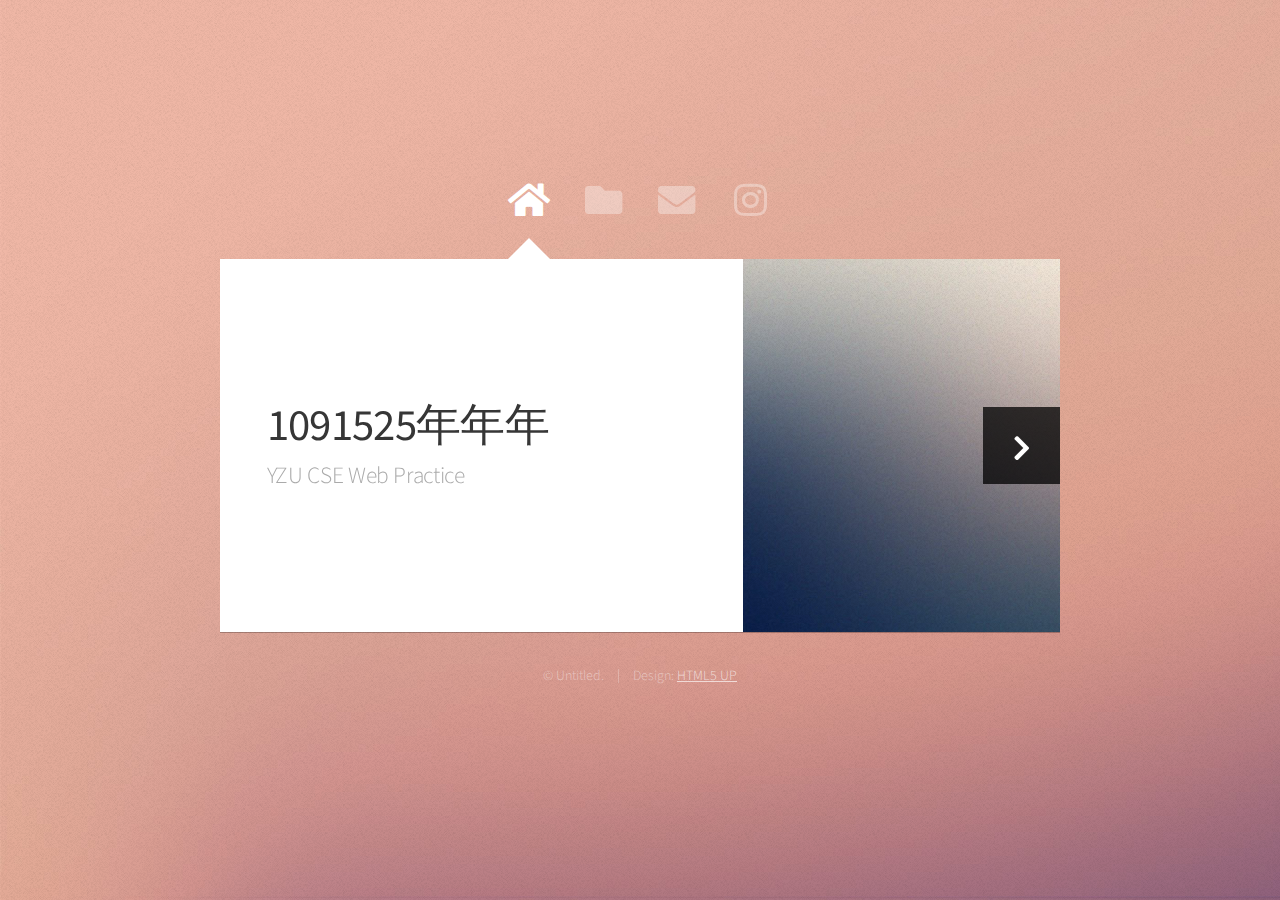
==== index.html @ 8be14896 "Second commit" ====
<!DOCTYPE HTML>
<html>
	<head>
		<title>Web Fundamentals Workshop</title>
		<meta charset="utf-8" />
		<meta name="viewport" content="width=device-width, initial-scale=1, user-scalable=no" />
		<link rel="stylesheet" href="assets/css/main.css" />
		<noscript><link rel="stylesheet" href="assets/css/noscript.css" /></noscript>
	</head>
	<body class="is-preload">

		<!-- Wrapper-->
			<div id="wrapper">

				<!-- Nav -->
					<nav id="nav">
						<a href="#" class="icon solid fa-home"><span>Home</span></a>
						<a href="#work" class="icon solid fa-folder"><span>Work</span></a>
						<a href="#contact" class="icon solid fa-envelope"><span>Contact</span></a>
						<a href="https://www.instagram.com/" class="icon brands fa-instagram"><span>Twitter</span></a>
					</nav>

				<!-- Main -->
					<div id="main">

						<!-- Me -->
							<article id="home" class="panel intro">
								<header>
									<h1>1091525年年年</h1>
									<p>YZU CSE Web Practice</p>
								</header>
								<a href="#work" class="jumplink pic">
									<span class="arrow icon solid fa-chevron-right"><span>See my work</span></span>
									<img src="images/me.jpg" alt="" />
								</a>
							</article>

						<!-- Work -->
							<article id="work" class="panel">
								<header>
									<h2>Work</h2>
								</header>
								<p>
									我的作品集
								</p>
								<section>
									<div class="row">
										<div class="col-4 col-6-medium col-12-small">
											<a target = "_blank" href="project1/index.html" class="image fit"><img src="images/Lab1.jpg" alt=""></a>
										</div>
										<div class="col-4 col-6-medium col-12-small">
											<a target = "_blank" href="project2/index.html" class="image fit"><img src="images/Lab2.png" alt=""></a>
										</div>
										<div class="col-4 col-6-medium col-12-small">
											<a target = "_blank" href="project3/index.html" class="image fit"><img src="images/Lab3.png" alt=""></a>
										</div>
										<div class="col-4 col-6-medium col-12-small">
											<a target = "_blank" href="project4/index.html" class="image fit"><img src="images/Lab4.png" alt=""></a>
										</div>
										<div class="col-4 col-6-medium col-12-small">
											<a target = "_blank" href="project5/index.html" class="image fit"><img src="images/Lab5.jpg" alt=""></a>
										</div>
										<div class="col-4 col-6-medium col-12-small">
											<a target = "_blank" href="#" class="image fit"><img src="images/pic06.jpg" alt=""></a>
										</div>
										<div class="col-4 col-6-medium col-12-small">
											<a target = "_blank" href="#" class="image fit"><img src="images/pic07.jpg" alt=""></a>
										</div>
										<div class="col-4 col-6-medium col-12-small">
											<a target = "_blank" href="#" class="image fit"><img src="images/pic08.jpg" alt=""></a>
										</div>
										<div class="col-4 col-6-medium col-12-small">
											<a target = "_blank" href="#" class="image fit"><img src="images/pic09.jpg" alt=""></a>
										</div>
										<div class="col-4 col-6-medium col-12-small">
											<a target = "_blank" href="#" class="image fit"><img src="images/pic10.jpg" alt=""></a>
										</div>
										<div class="col-4 col-6-medium col-12-small">
											<a target = "_blank" href="#" class="image fit"><img src="images/pic11.jpg" alt=""></a>
										</div>
										<div class="col-4 col-6-medium col-12-small">
											<a target = "_blank" href="#" class="image fit"><img src="images/pic12.jpg" alt=""></a>
										</div>
									</div>
								</section>
							</article>

						<!-- Contact -->
							<article id="contact" class="panel">
								<header>
									<h2>Contact Me</h2>
								</header>
								<form action="#" method="post">
									<div>
										<div class="row">
											<div class="col-6 col-12-medium">
												<input type="text" name="name" placeholder="Name" />
											</div>
											<div class="col-6 col-12-medium">
												<input type="text" name="email" placeholder="Email" />
											</div>
											<div class="col-12">
												<input type="text" name="subject" placeholder="Subject" />
											</div>
											<div class="col-12">
												<textarea name="message" placeholder="Message" rows="6"></textarea>
											</div>
											<div class="col-12">
												<input type="submit" value="Send Message" />
											</div>
										</div>
									</div>
								</form>
							</article>

					</div>

				<!-- Footer -->
					<div id="footer">
						<ul class="copyright">
							<li>&copy; Untitled.</li><li>Design: <a href="http://html5up.net">HTML5 UP</a></li>
						</ul>
					</div>

			</div>

		<!-- Scripts -->
			<script src="assets/js/jquery.min.js"></script>
			<script src="assets/js/browser.min.js"></script>
			<script src="assets/js/breakpoints.min.js"></script>
			<script src="assets/js/util.js"></script>
			<script src="assets/js/main.js"></script>

	</body>
</html>
---- assets/css/main.css ----
@import url("https://fonts.googleapis.com/css?family=Source+Sans+Pro:300,400,300italic,400italic");
@import url("fontawesome-all.min.css");

html, body, div, span, applet, object,
iframe, h1, h2, h3, h4, h5, h6, p, blockquote,
pre, a, abbr, acronym, address, big, cite,
code, del, dfn, em, img, ins, kbd, q, s, samp,
small, strike, strong, sub, sup, tt, var, b,
u, i, center, dl, dt, dd, ol, ul, li, fieldset,
form, label, legend, table, caption, tbody,
tfoot, thead, tr, th, td, article, aside,
canvas, details, embed, figure, figcaption,
footer, header, hgroup, menu, nav, output, ruby,
section, summary, time, mark, audio, video {
	margin: 0;
	padding: 0;
	border: 0;
	font-size: 100%;
	font: inherit;
	vertical-align: baseline;}

article, aside, details, figcaption, figure,
footer, header, hgroup, menu, nav, section {
	display: block;}

body {
	line-height: 1;
}

ol, ul {
	list-style: none;
}

blockquote, q {
	quotes: none;
}

	blockquote:before, blockquote:after, q:before, q:after {
		content: '';
		content: none;
	}

table {
	border-collapse: collapse;
	border-spacing: 0;
}

body {
	-webkit-text-size-adjust: none;
}

mark {
	background-color: transparent;
	color: inherit;
}

input::-moz-focus-inner {
	border: 0;
	padding: 0;
}

input, select, textarea {
	-moz-appearance: none;
	-webkit-appearance: none;
	-ms-appearance: none;
	appearance: none;
}

/* Row */

	.row {
		display: flex;
		flex-wrap: wrap;
		box-sizing: border-box;
		align-items: stretch;
	}

		.row > * {
			box-sizing: border-box;
		}

		.row.gtr-uniform > * > :last-child {
			margin-bottom: 0;
		}

		.row.aln-left {
			justify-content: flex-start;
		}

		.row.aln-center {
			justify-content: center;
		}

		.row.aln-right {
			justify-content: flex-end;
		}

		.row.aln-top {
			align-items: flex-start;
		}

		.row.aln-middle {
			align-items: center;
		}

		.row.aln-bottom {
			align-items: flex-end;
		}

		.row > .imp {
			order: -1;
		}

		.row > .col-1 {
			width: 8.33333%;
		}

		.row > .off-1 {
			margin-left: 8.33333%;
		}

		.row > .col-2 {
			width: 16.66667%;
		}

		.row > .off-2 {
			margin-left: 16.66667%;
		}

		.row > .col-3 {
			width: 25%;
		}

		.row > .off-3 {
			margin-left: 25%;
		}

		.row > .col-4 {
			width: 33.33333%;
		}

		.row > .off-4 {
			margin-left: 33.33333%;
		}

		.row > .col-5 {
			width: 41.66667%;
		}

		.row > .off-5 {
			margin-left: 41.66667%;
		}

		.row > .col-6 {
			width: 50%;
		}

		.row > .off-6 {
			margin-left: 50%;
		}

		.row > .col-7 {
			width: 58.33333%;
		}

		.row > .off-7 {
			margin-left: 58.33333%;
		}

		.row > .col-8 {
			width: 66.66667%;
		}

		.row > .off-8 {
			margin-left: 66.66667%;
		}

		.row > .col-9 {
			width: 75%;
		}

		.row > .off-9 {
			margin-left: 75%;
		}

		.row > .col-10 {
			width: 83.33333%;
		}

		.row > .off-10 {
			margin-left: 83.33333%;
		}

		.row > .col-11 {
			width: 91.66667%;
		}

		.row > .off-11 {
			margin-left: 91.66667%;
		}

		.row > .col-12 {
			width: 100%;
		}

		.row > .off-12 {
			margin-left: 100%;
		}

		.row.gtr-0 {
			margin-top: 0em;
			margin-left: 0em;
		}

			.row.gtr-0 > * {
				padding: 0em 0 0 0em;
			}

			.row.gtr-0.gtr-uniform {
				margin-top: 0em;
			}

				.row.gtr-0.gtr-uniform > * {
					padding-top: 0em;
				}

		.row.gtr-25 {
			margin-top: -0.3125em;
			margin-left: -0.3125em;
		}

			.row.gtr-25 > * {
				padding: 0.3125em 0 0 0.3125em;
			}

			.row.gtr-25.gtr-uniform {
				margin-top: -0.3125em;
			}

				.row.gtr-25.gtr-uniform > * {
					padding-top: 0.3125em;
				}

		.row.gtr-50 {
			margin-top: -0.625em;
			margin-left: -0.625em;
		}

			.row.gtr-50 > * {
				padding: 0.625em 0 0 0.625em;
			}

			.row.gtr-50.gtr-uniform {
				margin-top: -0.625em;
			}

				.row.gtr-50.gtr-uniform > * {
					padding-top: 0.625em;
				}

		.row {
			margin-top: -1.25em;
			margin-left: -1.25em;
		}

			.row > * {
				padding: 1.25em 0 0 1.25em;
			}

			.row.gtr-uniform {
				margin-top: -1.25em;
			}

				.row.gtr-uniform > * {
					padding-top: 1.25em;
				}

		.row.gtr-150 {
			margin-top: -1.875em;
			margin-left: -1.875em;
		}

			.row.gtr-150 > * {
				padding: 1.875em 0 0 1.875em;
			}

			.row.gtr-150.gtr-uniform {
				margin-top: -1.875em;
			}

				.row.gtr-150.gtr-uniform > * {
					padding-top: 1.875em;
				}

		.row.gtr-200 {
			margin-top: -2.5em;
			margin-left: -2.5em;
		}

			.row.gtr-200 > * {
				padding: 2.5em 0 0 2.5em;
			}

			.row.gtr-200.gtr-uniform {
				margin-top: -2.5em;
			}

				.row.gtr-200.gtr-uniform > * {
					padding-top: 2.5em;
				}

		@media screen and (max-width: 1680px) {

			.row {
				display: flex;
				flex-wrap: wrap;
				box-sizing: border-box;
				align-items: stretch;
			}

				.row > * {
					box-sizing: border-box;
				}

				.row.gtr-uniform > * > :last-child {
					margin-bottom: 0;
				}

				.row.aln-left {
					justify-content: flex-start;
				}

				.row.aln-center {
					justify-content: center;
				}

				.row.aln-right {
					justify-content: flex-end;
				}

				.row.aln-top {
					align-items: flex-start;
				}

				.row.aln-middle {
					align-items: center;
				}

				.row.aln-bottom {
					align-items: flex-end;
				}

				.row > .imp-xlarge {
					order: -1;
				}

				.row > .col-1-xlarge {
					width: 8.33333%;
				}

				.row > .off-1-xlarge {
					margin-left: 8.33333%;
				}

				.row > .col-2-xlarge {
					width: 16.66667%;
				}

				.row > .off-2-xlarge {
					margin-left: 16.66667%;
				}

				.row > .col-3-xlarge {
					width: 25%;
				}

				.row > .off-3-xlarge {
					margin-left: 25%;
				}

				.row > .col-4-xlarge {
					width: 33.33333%;
				}

				.row > .off-4-xlarge {
					margin-left: 33.33333%;
				}

				.row > .col-5-xlarge {
					width: 41.66667%;
				}

				.row > .off-5-xlarge {
					margin-left: 41.66667%;
				}

				.row > .col-6-xlarge {
					width: 50%;
				}

				.row > .off-6-xlarge {
					margin-left: 50%;
				}

				.row > .col-7-xlarge {
					width: 58.33333%;
				}

				.row > .off-7-xlarge {
					margin-left: 58.33333%;
				}

				.row > .col-8-xlarge {
					width: 66.66667%;
				}

				.row > .off-8-xlarge {
					margin-left: 66.66667%;
				}

				.row > .col-9-xlarge {
					width: 75%;
				}

				.row > .off-9-xlarge {
					margin-left: 75%;
				}

				.row > .col-10-xlarge {
					width: 83.33333%;
				}

				.row > .off-10-xlarge {
					margin-left: 83.33333%;
				}

				.row > .col-11-xlarge {
					width: 91.66667%;
				}

				.row > .off-11-xlarge {
					margin-left: 91.66667%;
				}

				.row > .col-12-xlarge {
					width: 100%;
				}

				.row > .off-12-xlarge {
					margin-left: 100%;
				}

				.row.gtr-0 {
					margin-top: 0em;
					margin-left: 0em;
				}

					.row.gtr-0 > * {
						padding: 0em 0 0 0em;
					}

					.row.gtr-0.gtr-uniform {
						margin-top: 0em;
					}

						.row.gtr-0.gtr-uniform > * {
							padding-top: 0em;
						}

				.row.gtr-25 {
					margin-top: -0.3125em;
					margin-left: -0.3125em;
				}

					.row.gtr-25 > * {
						padding: 0.3125em 0 0 0.3125em;
					}

					.row.gtr-25.gtr-uniform {
						margin-top: -0.3125em;
					}

						.row.gtr-25.gtr-uniform > * {
							padding-top: 0.3125em;
						}

				.row.gtr-50 {
					margin-top: -0.625em;
					margin-left: -0.625em;
				}

					.row.gtr-50 > * {
						padding: 0.625em 0 0 0.625em;
					}

					.row.gtr-50.gtr-uniform {
						margin-top: -0.625em;
					}

						.row.gtr-50.gtr-uniform > * {
							padding-top: 0.625em;
						}

				.row {
					margin-top: -1.25em;
					margin-left: -1.25em;
				}

					.row > * {
						padding: 1.25em 0 0 1.25em;
					}

					.row.gtr-uniform {
						margin-top: -1.25em;
					}

						.row.gtr-uniform > * {
							padding-top: 1.25em;
						}

				.row.gtr-150 {
					margin-top: -1.875em;
					margin-left: -1.875em;
				}

					.row.gtr-150 > * {
						padding: 1.875em 0 0 1.875em;
					}

					.row.gtr-150.gtr-uniform {
						margin-top: -1.875em;
					}

						.row.gtr-150.gtr-uniform > * {
							padding-top: 1.875em;
						}

				.row.gtr-200 {
					margin-top: -2.5em;
					margin-left: -2.5em;
				}

					.row.gtr-200 > * {
						padding: 2.5em 0 0 2.5em;
					}

					.row.gtr-200.gtr-uniform {
						margin-top: -2.5em;
					}

						.row.gtr-200.gtr-uniform > * {
							padding-top: 2.5em;
						}

		}

		@media screen and (max-width: 1280px) {

			.row {
				display: flex;
				flex-wrap: wrap;
				box-sizing: border-box;
				align-items: stretch;
			}

				.row > * {
					box-sizing: border-box;
				}

				.row.gtr-uniform > * > :last-child {
					margin-bottom: 0;
				}

				.row.aln-left {
					justify-content: flex-start;
				}

				.row.aln-center {
					justify-content: center;
				}

				.row.aln-right {
					justify-content: flex-end;
				}

				.row.aln-top {
					align-items: flex-start;
				}

				.row.aln-middle {
					align-items: center;
				}

				.row.aln-bottom {
					align-items: flex-end;
				}

				.row > .imp-large {
					order: -1;
				}

				.row > .col-1-large {
					width: 8.33333%;
				}

				.row > .off-1-large {
					margin-left: 8.33333%;
				}

				.row > .col-2-large {
					width: 16.66667%;
				}

				.row > .off-2-large {
					margin-left: 16.66667%;
				}

				.row > .col-3-large {
					width: 25%;
				}

				.row > .off-3-large {
					margin-left: 25%;
				}

				.row > .col-4-large {
					width: 33.33333%;
				}

				.row > .off-4-large {
					margin-left: 33.33333%;
				}

				.row > .col-5-large {
					width: 41.66667%;
				}

				.row > .off-5-large {
					margin-left: 41.66667%;
				}

				.row > .col-6-large {
					width: 50%;
				}

				.row > .off-6-large {
					margin-left: 50%;
				}

				.row > .col-7-large {
					width: 58.33333%;
				}

				.row > .off-7-large {
					margin-left: 58.33333%;
				}

				.row > .col-8-large {
					width: 66.66667%;
				}

				.row > .off-8-large {
					margin-left: 66.66667%;
				}

				.row > .col-9-large {
					width: 75%;
				}

				.row > .off-9-large {
					margin-left: 75%;
				}

				.row > .col-10-large {
					width: 83.33333%;
				}

				.row > .off-10-large {
					margin-left: 83.33333%;
				}

				.row > .col-11-large {
					width: 91.66667%;
				}

				.row > .off-11-large {
					margin-left: 91.66667%;
				}

				.row > .col-12-large {
					width: 100%;
				}

				.row > .off-12-large {
					margin-left: 100%;
				}

				.row.gtr-0 {
					margin-top: 0em;
					margin-left: 0em;
				}

					.row.gtr-0 > * {
						padding: 0em 0 0 0em;
					}

					.row.gtr-0.gtr-uniform {
						margin-top: 0em;
					}

						.row.gtr-0.gtr-uniform > * {
							padding-top: 0em;
						}

				.row.gtr-25 {
					margin-top: -0.3125em;
					margin-left: -0.3125em;
				}

					.row.gtr-25 > * {
						padding: 0.3125em 0 0 0.3125em;
					}

					.row.gtr-25.gtr-uniform {
						margin-top: -0.3125em;
					}

						.row.gtr-25.gtr-uniform > * {
							padding-top: 0.3125em;
						}

				.row.gtr-50 {
					margin-top: -0.625em;
					margin-left: -0.625em;
				}

					.row.gtr-50 > * {
						padding: 0.625em 0 0 0.625em;
					}

					.row.gtr-50.gtr-uniform {
						margin-top: -0.625em;
					}

						.row.gtr-50.gtr-uniform > * {
							padding-top: 0.625em;
						}

				.row {
					margin-top: -1.25em;
					margin-left: -1.25em;
				}

					.row > * {
						padding: 1.25em 0 0 1.25em;
					}

					.row.gtr-uniform {
						margin-top: -1.25em;
					}

						.row.gtr-uniform > * {
							padding-top: 1.25em;
						}

				.row.gtr-150 {
					margin-top: -1.875em;
					margin-left: -1.875em;
				}

					.row.gtr-150 > * {
						padding: 1.875em 0 0 1.875em;
					}

					.row.gtr-150.gtr-uniform {
						margin-top: -1.875em;
					}

						.row.gtr-150.gtr-uniform > * {
							padding-top: 1.875em;
						}

				.row.gtr-200 {
					margin-top: -2.5em;
					margin-left: -2.5em;
				}

					.row.gtr-200 > * {
						padding: 2.5em 0 0 2.5em;
					}

					.row.gtr-200.gtr-uniform {
						margin-top: -2.5em;
					}

						.row.gtr-200.gtr-uniform > * {
							padding-top: 2.5em;
						}

		}

		@media screen and (max-width: 980px) {

			.row {
				display: flex;
				flex-wrap: wrap;
				box-sizing: border-box;
				align-items: stretch;
			}

				.row > * {
					box-sizing: border-box;
				}

				.row.gtr-uniform > * > :last-child {
					margin-bottom: 0;
				}

				.row.aln-left {
					justify-content: flex-start;
				}

				.row.aln-center {
					justify-content: center;
				}

				.row.aln-right {
					justify-content: flex-end;
				}

				.row.aln-top {
					align-items: flex-start;
				}

				.row.aln-middle {
					align-items: center;
				}

				.row.aln-bottom {
					align-items: flex-end;
				}

				.row > .imp-medium {
					order: -1;
				}

				.row > .col-1-medium {
					width: 8.33333%;
				}

				.row > .off-1-medium {
					margin-left: 8.33333%;
				}

				.row > .col-2-medium {
					width: 16.66667%;
				}

				.row > .off-2-medium {
					margin-left: 16.66667%;
				}

				.row > .col-3-medium {
					width: 25%;
				}

				.row > .off-3-medium {
					margin-left: 25%;
				}

				.row > .col-4-medium {
					width: 33.33333%;
				}

				.row > .off-4-medium {
					margin-left: 33.33333%;
				}

				.row > .col-5-medium {
					width: 41.66667%;
				}

				.row > .off-5-medium {
					margin-left: 41.66667%;
				}

				.row > .col-6-medium {
					width: 50%;
				}

				.row > .off-6-medium {
					margin-left: 50%;
				}

				.row > .col-7-medium {
					width: 58.33333%;
				}

				.row > .off-7-medium {
					margin-left: 58.33333%;
				}

				.row > .col-8-medium {
					width: 66.66667%;
				}

				.row > .off-8-medium {
					margin-left: 66.66667%;
				}

				.row > .col-9-medium {
					width: 75%;
				}

				.row > .off-9-medium {
					margin-left: 75%;
				}

				.row > .col-10-medium {
					width: 83.33333%;
				}

				.row > .off-10-medium {
					margin-left: 83.33333%;
				}

				.row > .col-11-medium {
					width: 91.66667%;
				}

				.row > .off-11-medium {
					margin-left: 91.66667%;
				}

				.row > .col-12-medium {
					width: 100%;
				}

				.row > .off-12-medium {
					margin-left: 100%;
				}

				.row.gtr-0 {
					margin-top: 0em;
					margin-left: 0em;
				}

					.row.gtr-0 > * {
						padding: 0em 0 0 0em;
					}

					.row.gtr-0.gtr-uniform {
						margin-top: 0em;
					}

						.row.gtr-0.gtr-uniform > * {
							padding-top: 0em;
						}

				.row.gtr-25 {
					margin-top: -0.3125em;
					margin-left: -0.3125em;
				}

					.row.gtr-25 > * {
						padding: 0.3125em 0 0 0.3125em;
					}

					.row.gtr-25.gtr-uniform {
						margin-top: -0.3125em;
					}

						.row.gtr-25.gtr-uniform > * {
							padding-top: 0.3125em;
						}

				.row.gtr-50 {
					margin-top: -0.625em;
					margin-left: -0.625em;
				}

					.row.gtr-50 > * {
						padding: 0.625em 0 0 0.625em;
					}

					.row.gtr-50.gtr-uniform {
						margin-top: -0.625em;
					}

						.row.gtr-50.gtr-uniform > * {
							padding-top: 0.625em;
						}

				.row {
					margin-top: -1.25em;
					margin-left: -1.25em;
				}

					.row > * {
						padding: 1.25em 0 0 1.25em;
					}

					.row.gtr-uniform {
						margin-top: -1.25em;
					}

						.row.gtr-uniform > * {
							padding-top: 1.25em;
						}

				.row.gtr-150 {
					margin-top: -1.875em;
					margin-left: -1.875em;
				}

					.row.gtr-150 > * {
						padding: 1.875em 0 0 1.875em;
					}

					.row.gtr-150.gtr-uniform {
						margin-top: -1.875em;
					}

						.row.gtr-150.gtr-uniform > * {
							padding-top: 1.875em;
						}

				.row.gtr-200 {
					margin-top: -2.5em;
					margin-left: -2.5em;
				}

					.row.gtr-200 > * {
						padding: 2.5em 0 0 2.5em;
					}

					.row.gtr-200.gtr-uniform {
						margin-top: -2.5em;
					}

						.row.gtr-200.gtr-uniform > * {
							padding-top: 2.5em;
						}

		}

		@media screen and (max-width: 736px) {

			.row {
				display: flex;
				flex-wrap: wrap;
				box-sizing: border-box;
				align-items: stretch;
			}

				.row > * {
					box-sizing: border-box;
				}

				.row.gtr-uniform > * > :last-child {
					margin-bottom: 0;
				}

				.row.aln-left {
					justify-content: flex-start;
				}

				.row.aln-center {
					justify-content: center;
				}

				.row.aln-right {
					justify-content: flex-end;
				}

				.row.aln-top {
					align-items: flex-start;
				}

				.row.aln-middle {
					align-items: center;
				}

				.row.aln-bottom {
					align-items: flex-end;
				}

				.row > .imp-small {
					order: -1;
				}

				.row > .col-1-small {
					width: 8.33333%;
				}

				.row > .off-1-small {
					margin-left: 8.33333%;
				}

				.row > .col-2-small {
					width: 16.66667%;
				}

				.row > .off-2-small {
					margin-left: 16.66667%;
				}

				.row > .col-3-small {
					width: 25%;
				}

				.row > .off-3-small {
					margin-left: 25%;
				}

				.row > .col-4-small {
					width: 33.33333%;
				}

				.row > .off-4-small {
					margin-left: 33.33333%;
				}

				.row > .col-5-small {
					width: 41.66667%;
				}

				.row > .off-5-small {
					margin-left: 41.66667%;
				}

				.row > .col-6-small {
					width: 50%;
				}

				.row > .off-6-small {
					margin-left: 50%;
				}

				.row > .col-7-small {
					width: 58.33333%;
				}

				.row > .off-7-small {
					margin-left: 58.33333%;
				}

				.row > .col-8-small {
					width: 66.66667%;
				}

				.row > .off-8-small {
					margin-left: 66.66667%;
				}

				.row > .col-9-small {
					width: 75%;
				}

				.row > .off-9-small {
					margin-left: 75%;
				}

				.row > .col-10-small {
					width: 83.33333%;
				}

				.row > .off-10-small {
					margin-left: 83.33333%;
				}

				.row > .col-11-small {
					width: 91.66667%;
				}

				.row > .off-11-small {
					margin-left: 91.66667%;
				}

				.row > .col-12-small {
					width: 100%;
				}

				.row > .off-12-small {
					margin-left: 100%;
				}

				.row.gtr-0 {
					margin-top: 0em;
					margin-left: 0em;
				}

					.row.gtr-0 > * {
						padding: 0em 0 0 0em;
					}

					.row.gtr-0.gtr-uniform {
						margin-top: 0em;
					}

						.row.gtr-0.gtr-uniform > * {
							padding-top: 0em;
						}

				.row.gtr-25 {
					margin-top: -0.3125em;
					margin-left: -0.3125em;
				}

					.row.gtr-25 > * {
						padding: 0.3125em 0 0 0.3125em;
					}

					.row.gtr-25.gtr-uniform {
						margin-top: -0.3125em;
					}

						.row.gtr-25.gtr-uniform > * {
							padding-top: 0.3125em;
						}

				.row.gtr-50 {
					margin-top: -0.625em;
					margin-left: -0.625em;
				}

					.row.gtr-50 > * {
						padding: 0.625em 0 0 0.625em;
					}

					.row.gtr-50.gtr-uniform {
						margin-top: -0.625em;
					}

						.row.gtr-50.gtr-uniform > * {
							padding-top: 0.625em;
						}

				.row {
					margin-top: -1.25em;
					margin-left: -1.25em;
				}

					.row > * {
						padding: 1.25em 0 0 1.25em;
					}

					.row.gtr-uniform {
						margin-top: -1.25em;
					}

						.row.gtr-uniform > * {
							padding-top: 1.25em;
						}

				.row.gtr-150 {
					margin-top: -1.875em;
					margin-left: -1.875em;
				}

					.row.gtr-150 > * {
						padding: 1.875em 0 0 1.875em;
					}

					.row.gtr-150.gtr-uniform {
						margin-top: -1.875em;
					}

						.row.gtr-150.gtr-uniform > * {
							padding-top: 1.875em;
						}

				.row.gtr-200 {
					margin-top: -2.5em;
					margin-left: -2.5em;
				}

					.row.gtr-200 > * {
						padding: 2.5em 0 0 2.5em;
					}

					.row.gtr-200.gtr-uniform {
						margin-top: -2.5em;
					}

						.row.gtr-200.gtr-uniform > * {
							padding-top: 2.5em;
						}

		}

/* Basic */

	html {
		box-sizing: border-box;
	}

	*, *:before, *:after {
		box-sizing: inherit;
	}

	body {
		background-image: url("images/overlay.png"), url("images/bg.jpg");
		background-repeat: repeat, no-repeat;
		background-size: auto, 100% 100%;
		background-attachment: fixed;
		overflow-y: scroll;
	}

		body.is-preload *, body.is-preload *:before, body.is-preload *:after {
			-moz-animation: none !important;
			-webkit-animation: none !important;
			-ms-animation: none !important;
			animation: none !important;
			-moz-transition: none !important;
			-webkit-transition: none !important;
			-ms-transition: none !important;
			transition: none !important;
		}

	body, input, textarea, select {
		font-family: 'Source Sans Pro', sans-serif;
		font-weight: 300;
		color: #777777;
		font-size: 20pt;
		line-height: 1.75em;
	}

		@media screen and (max-width: 1680px) {

			body, input, textarea, select {
				font-size: 15pt;
			}

		}

		@media screen and (max-width: 1280px) {

			body, input, textarea, select {
				font-size: 14pt;
			}

		}

		@media screen and (max-width: 736px) {

			body, input, textarea, select {
				font-size: 12pt;
			}

		}

		@media screen and (max-width: 360px) {

			body, input, textarea, select {
				font-size: 11pt;
			}

		}

	strong, b, h1, h2, h3, h4, h5, h6 {
		font-weight: 400;
		color: #363636;
	}

	h1 {
		font-size: 2.4em;
		letter-spacing: -0.015em;
	}

	h2 {
		font-size: 1.8em;
		letter-spacing: -0.015em;
	}

	h3, h4, h5, h6 {
		font-size: 1.25em;
		letter-spacing: -0.015em;
	}

	@media screen and (max-width: 736px) {

		h1 {
			font-size: 1.75em;
		}

		h2 {
			font-size: 1.375em;
		}

		h3, h4, h5, h6 {
			font-size: 1em;
		}

	}

	blockquote {
		border-left: solid 0.5em #ddd;
		padding: 1em 0 1em 2em;
		font-style: italic;
	}

	em, i {
		font-style: italic;
	}

	hr {
		border: 0;
		border-top: solid 1px #ddd;
		padding: 1.5em 0 0 0;
		margin: 1.75em 0 0 0;
	}

	sub {
		position: relative;
		top: 0.5em;
		font-size: 0.8em;
	}

	sup {
		position: relative;
		top: -0.5em;
		font-size: 0.8em;
	}

	br.clear {
		clear: both;
	}

	p, ul, ol, dl, table, blockquote, form {
		margin-bottom: 2em;
	}

/* Table */

	table {
		width: 100%;
	}

		table.default tbody tr {
			border-bottom: solid 1px #f4f4f4;
		}

		table.default td {
			padding: 0.5em 1em 0.5em 1em;
		}

		table.default th {
			text-align: left;
			font-weight: 400;
			padding: 0.5em 1em 0.5em 1em;
		}

		table.default thead {
			border-bottom: solid 2px #f4f4f4;
		}

/* Form */

	form label {
		display: block;
		font-weight: 400;
		color: #363636;
		margin: 0 0 1em 0;
	}

	form input[type="text"],
	form input[type="email"],
	form input[type="password"],
	form select,
	form textarea {
		-webkit-appearance: none;
		border: 0;
		background: #f4f4f4;
		padding: 0.75em;
		width: 100%;
		-moz-transition: background-color .25s ease-in-out;
		-webkit-transition: background-color .25s ease-in-out;
		-ms-transition: background-color .25s ease-in-out;
		transition: background-color .25s ease-in-out;
	}

		form input[type="text"]:focus,
		form input[type="email"]:focus,
		form input[type="password"]:focus,
		form select:focus,
		form textarea:focus {
			background: #f8f8f8;
		}

	form input[type="text"],
	form input[type="email"],
	form input[type="password"],
	form select {
		line-height: 1.35em;
	}

	form ::-webkit-input-placeholder {
		color: #999;
	}

	form :-moz-placeholder {
		color: #999;
	}

	form ::-moz-placeholder {
		color: #999;
	}

	form :-ms-input-placeholder {
		color: #999;
	}

/* Section/Article */

	section, article {
		margin-bottom: 3em;
	}

		section > :last-child, section:last-child, article > :last-child, article:last-child {
			margin-bottom: 0;
		}

	header {
		margin: 0 0 1.5em 0;
	}

		header > p {
			margin: 0.5em 0 0 0;
			color: #aaa;
		}

		@media screen and (max-width: 736px) {

			header {
				margin: 0 0 1em 0;
			}

		}

/* Image */

	.image {
		display: inline-block;
	}

		.image img {
			display: block;
			width: 100%;
		}

		.image.fit {
			display: block;
			width: 100%;
		}

		.image.featured {
			display: block;
			width: 100%;
			margin: 0 0 2em 0;
		}

		.image.left {
			float: left;
			margin: 0 2em 2em 0;
		}

		.image.centered {
			display: block;
			margin: 0 0 2em 0;
		}

			.image.centered img {
				margin: 0 auto;
				width: auto;
			}

/* Button */

	input[type="button"],
	input[type="submit"],
	input[type="reset"],
	button,
	.button {
		-moz-transition: background-color .25s ease-in-out;
		-webkit-transition: background-color .25s ease-in-out;
		-ms-transition: background-color .25s ease-in-out;
		transition: background-color .25s ease-in-out;
		-webkit-appearance: none;
		display: inline-block;
		background-color: #222222;
		color: #ffffff;
		border: 0;
		cursor: pointer;
		outline: 0;
		padding: 0.7em 1.5em 0.7em 1.5em;
	}

		input[type="button"]:hover,
		input[type="submit"]:hover,
		input[type="reset"]:hover,
		button:hover,
		.button:hover {
			background-color: #333333;
		}

		input[type="button"]:active,
		input[type="submit"]:active,
		input[type="reset"]:active,
		button:active,
		.button:active {
			background-color: #444444;
		}

		input[type="button"].alt,
		input[type="submit"].alt,
		input[type="reset"].alt,
		button.alt,
		.button.alt {
			background-color: #777777;
		}

			input[type="button"].alt:hover,
			input[type="submit"].alt:hover,
			input[type="reset"].alt:hover,
			button.alt:hover,
			.button.alt:hover {
				background-color: #888888;
			}

			input[type="button"].alt:active,
			input[type="submit"].alt:active,
			input[type="reset"].alt:active,
			button.alt:active,
			.button.alt:active {
				background-color: #999999;
			}

		input[type="button"].small,
		input[type="submit"].small,
		input[type="reset"].small,
		button.small,
		.button.small {
			font-size: 0.75em;
		}

		input[type="button"].large,
		input[type="submit"].large,
		input[type="reset"].large,
		button.large,
		.button.large {
			font-size: 1.25em;
			padding: 0.5em 1.25em 0.5em 1.25em;
		}

		input[type="button"].xlarge,
		input[type="submit"].xlarge,
		input[type="reset"].xlarge,
		button.xlarge,
		.button.xlarge {
			font-size: 1.5em;
			padding: 0.5em 1.25em 0.5em 1.25em;
		}

		@media screen and (max-width: 736px) {

			input[type="button"],
			input[type="submit"],
			input[type="reset"],
			button,
			.button {
				width: 100%;
			}

		}

/* List */

	ul {
		list-style: disc;
		padding-left: 1em;
	}

		ul li {
			padding-left: 0.5em;
		}

	ol {
		list-style: decimal;
		padding-left: 1.25em;
	}

		ol li {
			padding-left: 0.25em;
		}

/* Actions */

	ul.actions {
		list-style: none;
		padding-left: 0;
	}

		ul.actions li {
			display: inline-block;
			padding-left: 0;
			margin: 0 0 0 0.5em;
		}

			ul.actions li:first-child {
				margin-left: 0;
			}

		@media screen and (max-width: 736px) {

			ul.actions li {
				display: block;
				margin: 0.75em 0 0 0;
			}

				ul.actions li:first-child {
					margin-top: 0;
				}

		}

/* Icons */

	.icon {
		text-decoration: none;
		position: relative;
		text-decoration: none;
	}

		.icon:before {
			-moz-osx-font-smoothing: grayscale;
			-webkit-font-smoothing: antialiased;
			display: inline-block;
			font-style: normal;
			font-variant: normal;
			text-rendering: auto;
			line-height: 1;
			text-transform: none !important;
			font-family: 'Font Awesome 5 Free';
			font-weight: 400;
		}

		.icon.solid:before {
			font-weight: 900;
		}

		.icon.brands:before {
			font-family: 'Font Awesome 5 Brands';
		}

		.icon:before {
			line-height: inherit;
		}

		.icon > .label {
			display: none;
		}

/* Nav */

	#nav {
		text-align: center;
		height: 4.25em;
		cursor: default;
	}

		#nav a {
			position: relative;
			display: inline-block;
			color: #ffffff;
			width: 1em;
			height: 1em;
			line-height: 0.9em;
			font-size: 2.5em;
			margin: 0 0.25em 0 0.25em;
			opacity: 0.35;
			outline: 0;
			-moz-transition: opacity .25s ease-in-out;
			-webkit-transition: opacity .25s ease-in-out;
			-ms-transition: opacity .25s ease-in-out;
			transition: opacity .25s ease-in-out;
		}

			#nav a.icon:before {
				padding-right: 0;
			}

			#nav a:before {
				font-size: 0.8em;
			}

			#nav a:after {
				content: '';
				display: block;
				position: absolute;
				left: 50%;
				bottom: -0.75em;
				margin-left: -0.5em;
				border-bottom: solid 0em #ffffff;
				border-left: solid 0.5em transparent;
				border-right: solid 0.5em transparent;
				-moz-transition: border-bottom-width .25s ease-in-out;
				-webkit-transition: border-bottom-width .25s ease-in-out;
				-ms-transition: border-bottom-width .25s ease-in-out;
				transition: border-bottom-width .25s ease-in-out;
			}

			#nav a span {
				display: block;
				position: absolute;
				background: #222222;
				color: #ffffff;
				top: -2.75em;
				font-size: 0.3em;
				height: 2.25em;
				line-height: 2.25em;
				left: 50%;
				opacity: 0;
				-moz-transition: opacity .25s ease-in-out;
				-webkit-transition: opacity .25s ease-in-out;
				-ms-transition: opacity .25s ease-in-out;
				transition: opacity .25s ease-in-out;
				width: 5.5em;
				margin-left: -2.75em;
			}

				#nav a span:after {
					content: '';
					display: block;
					position: absolute;
					bottom: -0.4em;
					left: 50%;
					margin-left: -0.6em;
					border-top: solid 0.6em #222222;
					border-left: solid 0.6em transparent;
					border-right: solid 0.6em transparent;
				}

			#nav a:hover {
				opacity: 1.0;
			}

				#nav a:hover span {
					opacity: 1.0;
				}

			#nav a.active {
				opacity: 1.0;
			}

				#nav a.active:after {
					border-bottom-width: 0.5em;
				}

		@media screen and (max-width: 980px) {

			#nav a span {
				display: none;
			}

		}

/* Wrapper */

	#wrapper {
		width: 45em;
		margin: 0 auto;
		min-height: 100vh;
		max-width: 100%;
		padding: 4em 0;
		display: -moz-flex;
		display: -webkit-flex;
		display: -ms-flex;
		display: flex;
		-moz-flex-direction: column;
		-webkit-flex-direction: column;
		-ms-flex-direction: column;
		flex-direction: column;
		-moz-align-items: center;
		-webkit-align-items: center;
		-ms-align-items: center;
		align-items: center;
		-moz-justify-content: center;
		-webkit-justify-content: center;
		-ms-justify-content: center;
		justify-content: center;
		-moz-transition: opacity 1s ease-in-out;
		-webkit-transition: opacity 1s ease-in-out;
		-ms-transition: opacity 1s ease-in-out;
		transition: opacity 1s ease-in-out;
	}

		body.is-preload #wrapper {
			opacity: 0;
		}

		@media screen and (max-width: 1280px) {

			#wrapper {
				padding: 3em 0;
				max-width: calc(100% - 6em);
			}

		}

		@media screen and (max-width: 980px) {

			#wrapper {
				padding: 1.5em 0;
				max-width: calc(100% - 8em);
			}

		}

		@media screen and (max-width: 736px) {

			#wrapper {
				padding: 1em 0;
				max-width: calc(100% - 2em);
			}

		}

		@media screen and (max-width: 360px) {

			#wrapper {
				padding: 1em 0;
				max-width: 100%;
			}

		}

/* Main */

	#main {
		position: relative;
		overflow: hidden;
		width: 100%;
		background: #ffffff;
		box-shadow: 0px 1px 0px 0px rgba(0, 0, 0, 0.25);
		-moz-transition: min-height 0.5s ease-in-out, max-height 0.5s ease-in-out;
		-webkit-transition: min-height 0.5s ease-in-out, max-height 0.5s ease-in-out;
		-ms-transition: min-height 0.5s ease-in-out, max-height 0.5s ease-in-out;
		transition: min-height 0.5s ease-in-out, max-height 0.5s ease-in-out;
	}

		#main > .panel {
			-moz-transition: opacity 0.25s ease-in-out;
			-webkit-transition: opacity 0.25s ease-in-out;
			-ms-transition: opacity 0.25s ease-in-out;
			transition: opacity 0.25s ease-in-out;
			margin-bottom: 0;
			position: relative;
			padding: 3.5em 2.5em 2.5em 2.5em;
			width: 100%;
		}

			#main > .panel.inactive {
				opacity: 0;
			}

			@media screen and (max-width: 736px) {

				#main > .panel {
					padding: 2em 1.5em 1.5em 1.5em;
				}

			}

			#main > .panel.intro {
				padding: 0;
				height: 20em;
				display: -moz-flex;
				display: -webkit-flex;
				display: -ms-flex;
				display: flex;
				-moz-flex-direction: row;
				-webkit-flex-direction: row;
				-ms-flex-direction: row;
				flex-direction: row;
				-moz-align-items: center;
				-webkit-align-items: center;
				-ms-align-items: center;
				align-items: center;
			}

				#main > .panel.intro .pic {
					text-decoration: none;
					position: relative;
					-moz-flex-grow: 0;
					-webkit-flex-grow: 0;
					-ms-flex-grow: 0;
					flex-grow: 0;
					-moz-flex-shrink: 0;
					-webkit-flex-shrink: 0;
					-ms-flex-shrink: 0;
					flex-shrink: 0;
					width: 17em;
					height: 100%;
				}

					#main > .panel.intro .pic:before {
						content: '';
						position: absolute;
						top: 0;
						left: 0;
						background: url("images/overlay.png");
						width: 100%;
						height: 100%;
						z-index: 1;
					}

					#main > .panel.intro .pic img {
						position: relative;
						display: block;
						position: absolute;
						top: 0;
						left: 0;
						width: 100%;
						height: 100%;
						-moz-object-fit: cover;
						-webkit-object-fit: cover;
						-ms-object-fit: cover;
						object-fit: cover;
						-moz-object-position: center;
						-webkit-object-position: center;
						-ms-object-position: center;
						object-position: center;
					}

					#main > .panel.intro .pic .arrow {
						display: block;
						position: absolute;
						right: 0;
						top: 50%;
						margin-top: -1.375em;
						width: 2.75em;
						height: 2.75em;
						background: #000;
						background: rgba(0, 0, 0, 0.75);
						color: #ffffff;
						text-align: center;
						line-height: 2.75em;
						font-size: 1.5em;
						z-index: 1;
						-moz-transition: width .15s ease-in-out, padding-right .15s ease-in-out;
						-webkit-transition: width .15s ease-in-out, padding-right .15s ease-in-out;
						-ms-transition: width .15s ease-in-out, padding-right .15s ease-in-out;
						transition: width .15s ease-in-out, padding-right .15s ease-in-out;
					}

						#main > .panel.intro .pic .arrow:before {
							position: relative;
							padding-right: 0;
							top: 0.125em;
						}

						#main > .panel.intro .pic .arrow span {
							display: block;
							text-indent: -9999px;
						}

					#main > .panel.intro .pic:hover .arrow {
						width: 3em;
						padding-right: 0.25em;
					}

				#main > .panel.intro header {
					-moz-flex-grow: 1;
					-webkit-flex-grow: 1;
					-ms-flex-grow: 1;
					flex-grow: 1;
					-moz-flex-shrink: 1;
					-webkit-flex-shrink: 1;
					-ms-flex-shrink: 1;
					flex-shrink: 1;
					padding: 3.5em 2.5em;
					margin-bottom: 0;
					width: 100%;
				}

					#main > .panel.intro header h1 {
						line-height: 1.25em;
						margin-bottom: 0;
					}

					#main > .panel.intro header p {
						letter-spacing: -0.015em;
						font-size: 1.25em;
						margin: 0.25em 0 0 0;
					}

				@media screen and (max-width: 980px) {

					#main > .panel.intro {
						-moz-flex-direction: column;
						-webkit-flex-direction: column;
						-ms-flex-direction: column;
						flex-direction: column;
						height: auto;
					}

						#main > .panel.intro .pic {
							height: 25em;
							width: 100%;
						}

						#main > .panel.intro header {
							padding: 4em;
							text-align: center;
						}

				}

				@media screen and (max-width: 736px) {

					#main > .panel.intro .pic {
						height: 20em;
					}

					#main > .panel.intro header {
						padding: 2.75em 2em 2.5em 2em;
					}

						#main > .panel.intro header p {
							font-size: 1em;
							margin: 0.25em 0 0 0;
						}

				}

/* Footer */

	#footer {
		color: rgba(255, 255, 255, 0.45);
		text-align: center;
		padding: 2em 0 0 0;
		font-size: 0.75em;
	}

		#footer a {
			color: #ddd;
			color: rgba(255, 255, 255, 0.65);
			-moz-transition: color .25s ease-in-out;
			-webkit-transition: color .25s ease-in-out;
			-ms-transition: color .25s ease-in-out;
			transition: color .25s ease-in-out;
		}

			#footer a:hover {
				color: white;
			}

		#footer .copyright {
			list-style: none;
			padding-left: 0;
		}

			#footer .copyright li {
				display: inline-block;
				padding-left: 1em;
				margin-left: 1em;
				border-left: solid 1px rgba(255, 255, 255, 0.25);
				line-height: 1;
			}

				#footer .copyright li:first-child {
					padding-left: 0;
					margin-left: 0;
					border-left: 0;
				}

		@media screen and (max-width: 736px) {

			#footer .copyright li {
				padding-left: 0.5em;
				margin-left: 0.5em;
			}

		}
---- assets/css/noscript.css ----
/* Wrapper */

	#wrapper {
		opacity: 1 !important;
	}

/* Nav */

	#nav a {
		opacity: 1.0;
	}

		#nav a:before, #nav a:after {
			display: none;
		}

		#nav a span {
			top: 0;
			opacity: 1.0;
		}

			#nav a span:after {
				display: none;
			}

/* Main */

	#main {
		background: none;
		box-shadow: none;
	}

		#main > .panel {
			background: #ffffff;
			margin-bottom: 2em;
		}

			#main > .panel:last-child {
				margin-bottom: 0;
			}
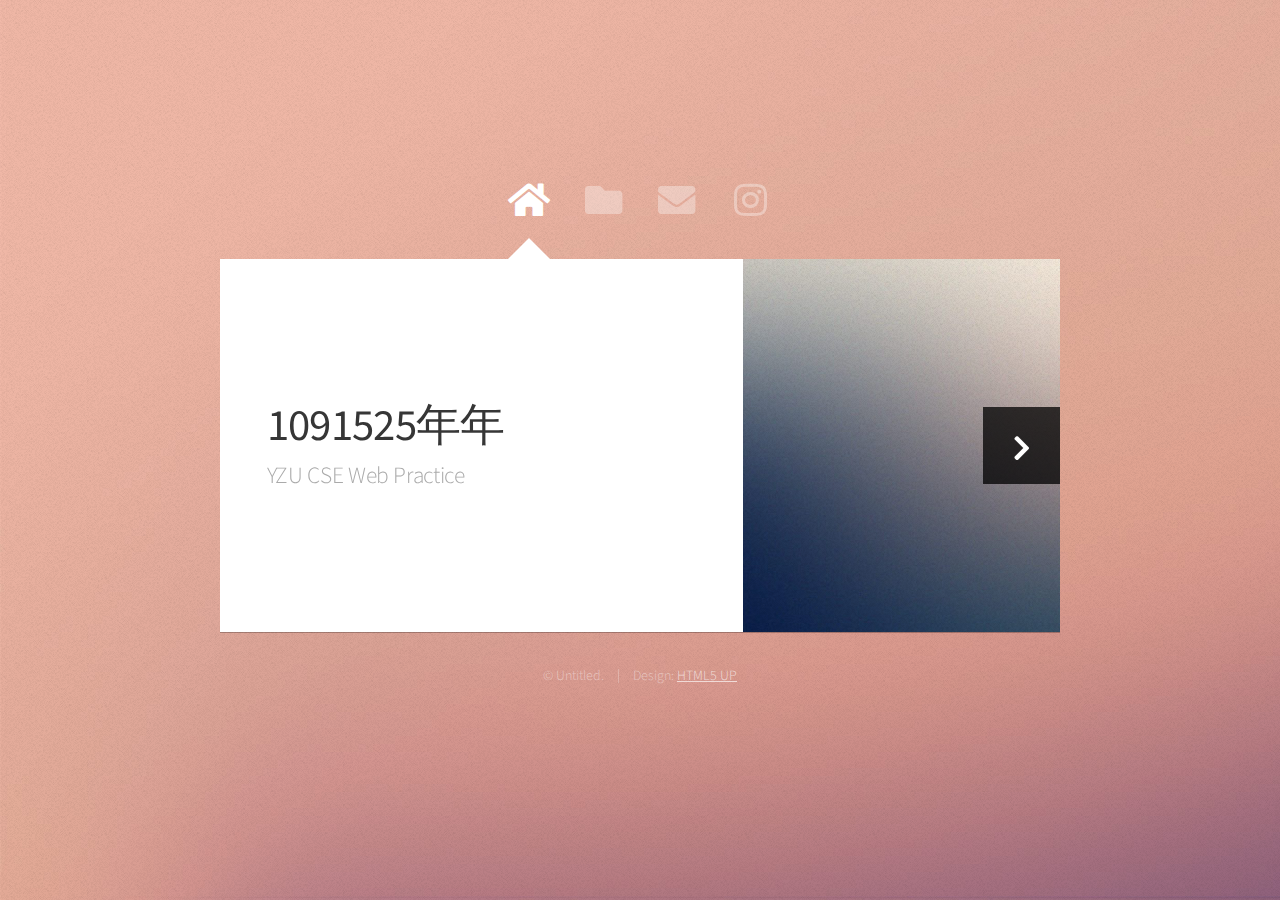
==== commit 49d08343: "Second commit" ====
--- a/index.html
+++ b/index.html
@@ -26,7 +26,7 @@
 						<!-- Me -->
 							<article id="home" class="panel intro">
 								<header>
-									<h1>1091525年年年</h1>
+									<h1>1091525年年</h1>
 									<p>YZU CSE Web Practice</p>
 								</header>
 								<a href="#work" class="jumplink pic">
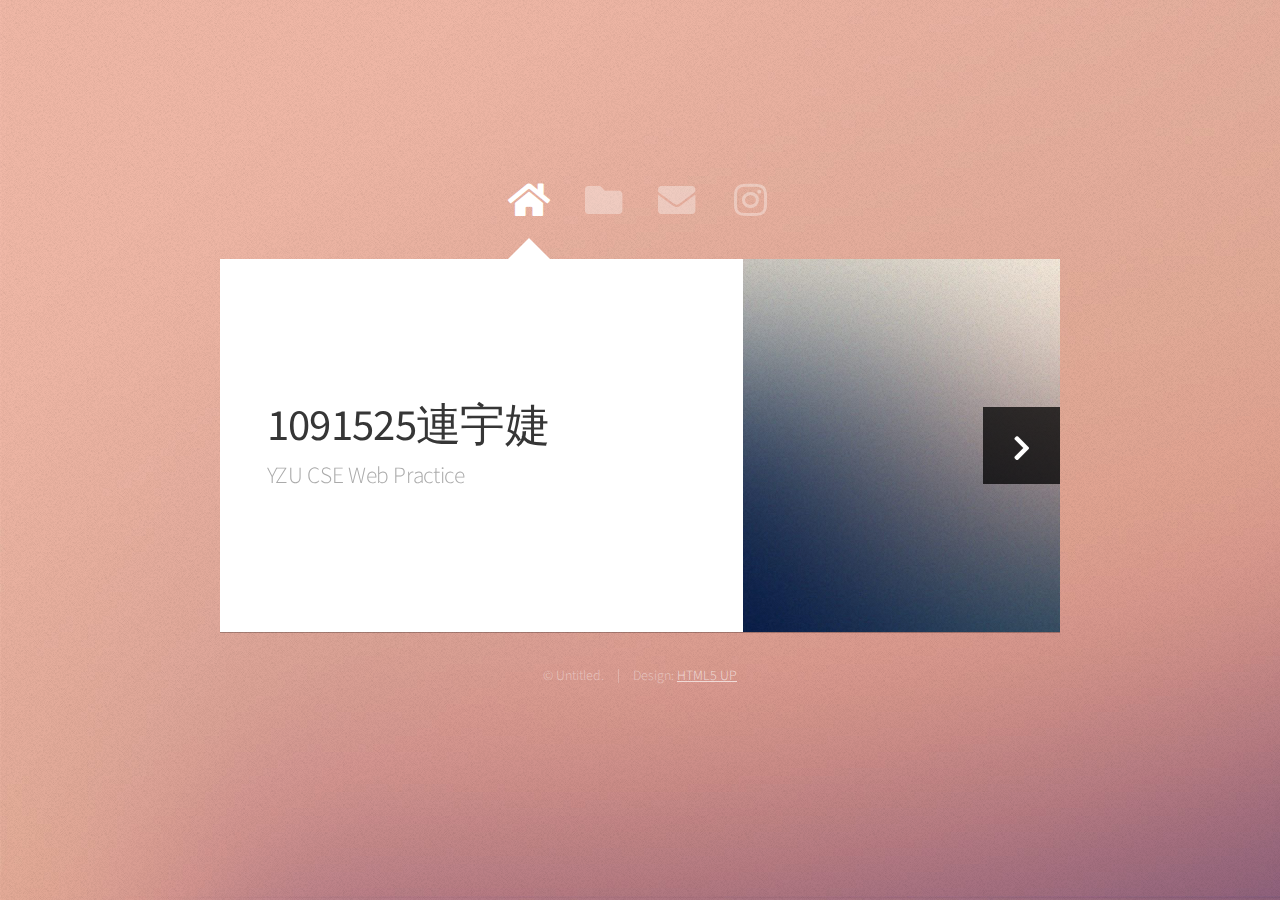
==== commit 633e992f: "test3" ====
--- a/index.html
+++ b/index.html
@@ -26,7 +26,7 @@
 						<!-- Me -->
 							<article id="home" class="panel intro">
 								<header>
-									<h1>1091525年年</h1>
+									<h1>1091525連宇婕</h1>
 									<p>YZU CSE Web Practice</p>
 								</header>
 								<a href="#work" class="jumplink pic">
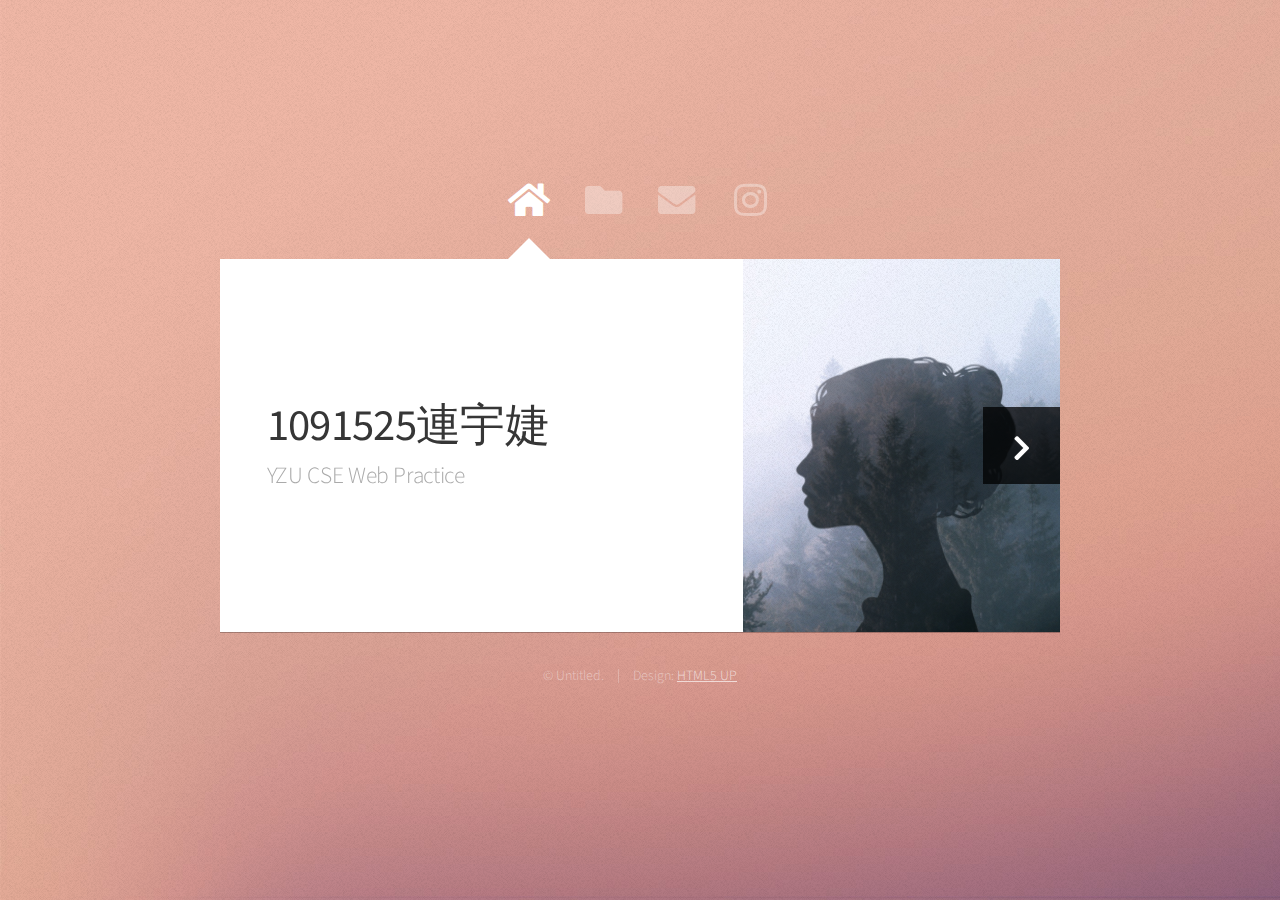
==== commit 68c0fc0a: "test final" ====
--- a/index.html
+++ b/index.html
@@ -31,7 +31,7 @@
 								</header>
 								<a href="#work" class="jumplink pic">
 									<span class="arrow icon solid fa-chevron-right"><span>See my work</span></span>
-									<img src="images/me.jpg" alt="" />
+									<img src="images/mypic.png" alt="" />
 								</a>
 							</article>
 
@@ -61,7 +61,7 @@
 											<a target = "_blank" href="project5/index.html" class="image fit"><img src="images/Lab5.jpg" alt=""></a>
 										</div>
 										<div class="col-4 col-6-medium col-12-small">
-											<a target = "_blank" href="#" class="image fit"><img src="images/pic06.jpg" alt=""></a>
+											<a target = "_blank" href="OOXX/index.html" class="image fit"><img src="images/TicTacToe.jpg" alt=""></a>
 										</div>
 										<div class="col-4 col-6-medium col-12-small">
 											<a target = "_blank" href="#" class="image fit"><img src="images/pic07.jpg" alt=""></a>
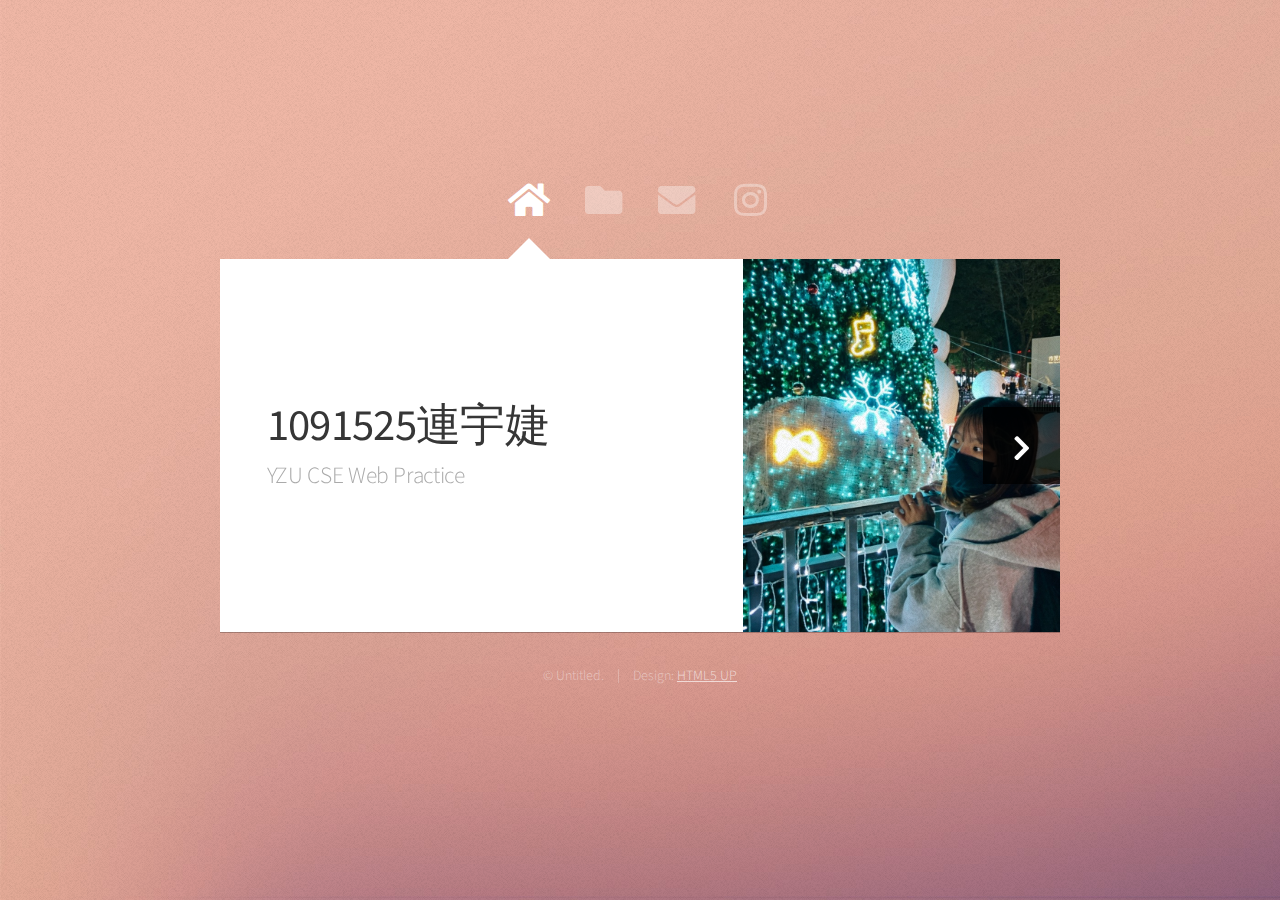
==== commit d8316a3c: "test4" ====
--- a/index.html
+++ b/index.html
@@ -17,7 +17,7 @@
 						<a href="#" class="icon solid fa-home"><span>Home</span></a>
 						<a href="#work" class="icon solid fa-folder"><span>Work</span></a>
 						<a href="#contact" class="icon solid fa-envelope"><span>Contact</span></a>
-						<a href="https://www.instagram.com/" class="icon brands fa-instagram"><span>Twitter</span></a>
+						<a href="https://www.instagram.com/" class="icon brands fa-instagram"><span>Instagram</span></a>
 					</nav>
 
 				<!-- Main -->
@@ -31,7 +31,7 @@
 								</header>
 								<a href="#work" class="jumplink pic">
 									<span class="arrow icon solid fa-chevron-right"><span>See my work</span></span>
-									<img src="images/mypic.png" alt="" />
+									<img src="images/myprofile.jpg" alt="" />
 								</a>
 							</article>
 
